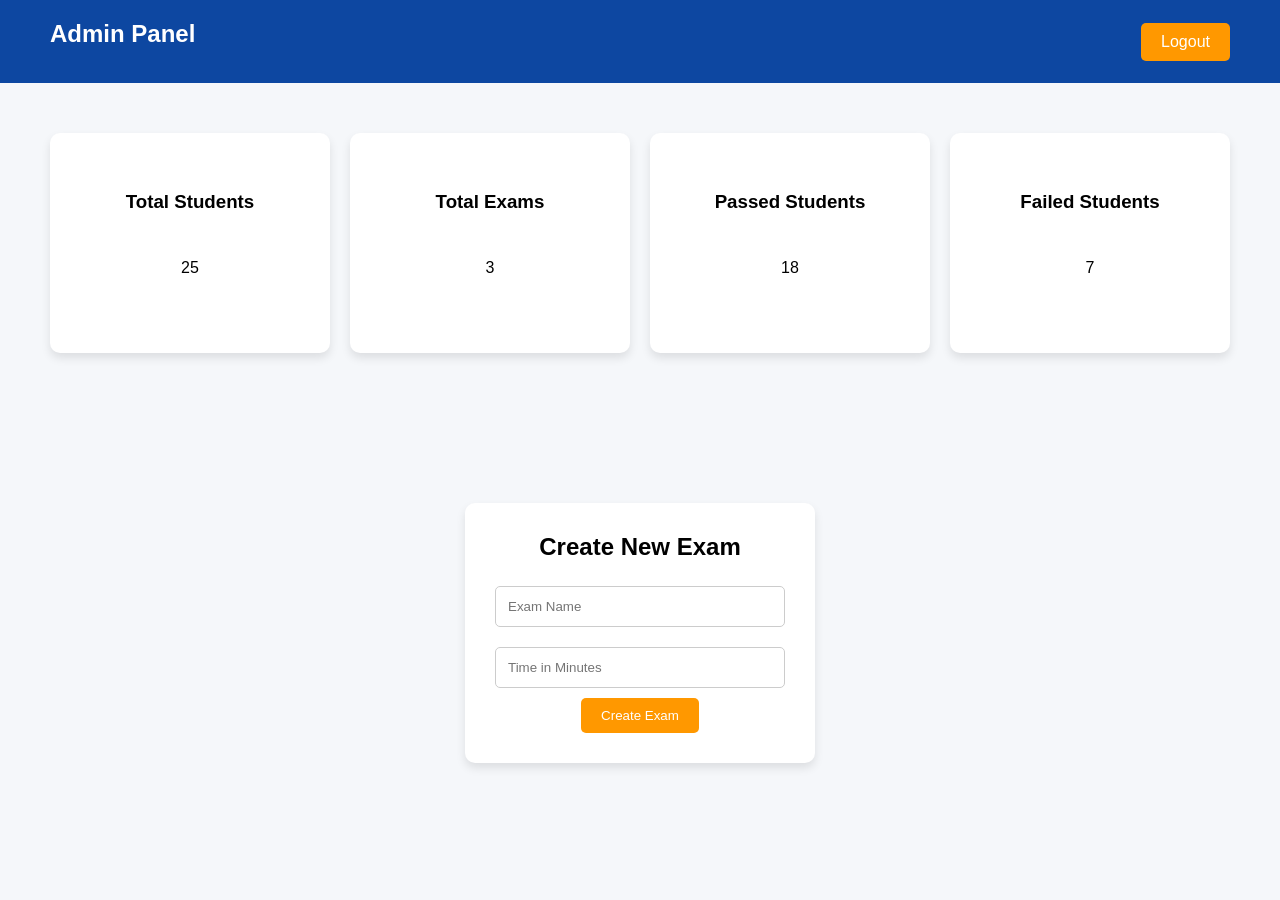
==== admin.html @ 2639d8a4 "Initial project upload" ====
<!-- admin.html -->
<!DOCTYPE html>
<html lang="en">
<head>
<meta charset="UTF-8">
<meta name="viewport" content="width=device-width, initial-scale=1.0">
<title>Admin Panel</title>
<link rel="stylesheet" href="style.css">
</head>
<body>

<nav>
<h2>Admin Panel</h2>
<a href="index.html" class="btn">Logout</a>
</nav>

<section class="features">

<div class="card">
<h3>Total Students</h3>
<p>25</p>
</div>

<div class="card">
<h3>Total Exams</h3>
<p>3</p>
</div>

<div class="card">
<h3>Passed Students</h3>
<p>18</p>
</div>

<div class="card">
<h3>Failed Students</h3>
<p>7</p>
</div>

</section>

<section class="login-box">
<h2>Create New Exam</h2>

<input type="text" placeholder="Exam Name">
<input type="number" placeholder="Time in Minutes">

<button class="btn">Create Exam</button>
</section>

</body>
</html>
---- style.css ----
/* style.css */

*{
margin:0;
padding:0;
box-sizing:border-box;
font-family:Arial, sans-serif;
}

body{
background:#f5f7fa;
}

nav{
display:flex;
justify-content:space-between;
align-items:center;
padding:20px 50px;
background:#0d47a1;
color:white;
}

.btn{
background:#ff9800;
padding:10px 20px;
color:white;
text-decoration:none;
border-radius:5px;
}

.hero{
height:80vh;
display:flex;
justify-content:center;
align-items:center;
text-align:center;
padding:20px;
background:linear-gradient(to right,#0d47a1,#1976d2);
color:white;
}

.hero h1{
font-size:42px;
margin-bottom:15px;
}

.hero p{
font-size:18px;
margin-bottom:20px;
}

.features{
display:grid;
grid-template-columns:repeat(auto-fit,minmax(250px,1fr));
gap:20px;
padding:50px;
}

.card{
background:white;
padding:25px;
border-radius:10px;
box-shadow:0 5px 10px rgba(0,0,0,0.1);
text-align:center;
min-height:220px;
display:flex;
flex-direction:column;
justify-content:center;
gap:12px;
}


.card p{
margin:15px 0;
line-height:1.6;
}

.card .btn{
margin-top:15px;
display:inline-block;
}

footer{
text-align:center;
padding:20px;
background:#0d47a1;
color:white;
margin-top:30px;
}

@media(max-width:768px){
nav{
padding:15px;
flex-direction:column;
gap:10px;
}

.hero h1{
font-size:30px;
}
}

/* style.css me ye add karo */

.login-box{
width:350px;
margin:100px auto;
background:white;
padding:30px;
border-radius:10px;
box-shadow:0 5px 10px rgba(0,0,0,0.1);
text-align:center;
}

.login-box input{
width:100%;
padding:12px;
margin:10px 0;
border:1px solid #ccc;
border-radius:5px;
}

.login-box button{
border:none;
cursor:pointer;
}

/* style.css me ye add karo */

.card:hover{
transform:translateY(-5px);
transition:0.3s;
}

input{
outline:none;
}

h2,h3{
margin-bottom:15px;
}

button{
border:none;
cursor:pointer;
}

.card-link{
text-decoration:none;
color:black;
display:block;
}

.pass-box{
position:relative;
width:100%;
}

.pass-box input{
width:100%;
padding:12px;
padding-right:45px;
margin:10px 0;
border:1px solid #ccc;
border-radius:5px;
}

.pass-box span{
position:absolute;
right:15px;
top:50%;
transform:translateY(-50%);
cursor:pointer;
font-size:18px;
user-select:none;
}

.exam-container{
max-width:800px;
margin:50px auto;
background:white;
padding:30px;
border-radius:12px;
box-shadow:0 5px 15px rgba(0,0,0,0.1);
}

.question-box{
margin-bottom:30px;
text-align:left;
}

.question-box h2{
font-size:24px;
margin-bottom:10px;
}

.question-box p{
font-size:18px;
margin-bottom:15px;
}

.question-box label{
display:block;
padding:10px 15px;
margin:10px 0;
background:#f5f7fa;
border-radius:8px;
cursor:pointer;
}

.question-box label:hover{
background:#e3f2fd;
}
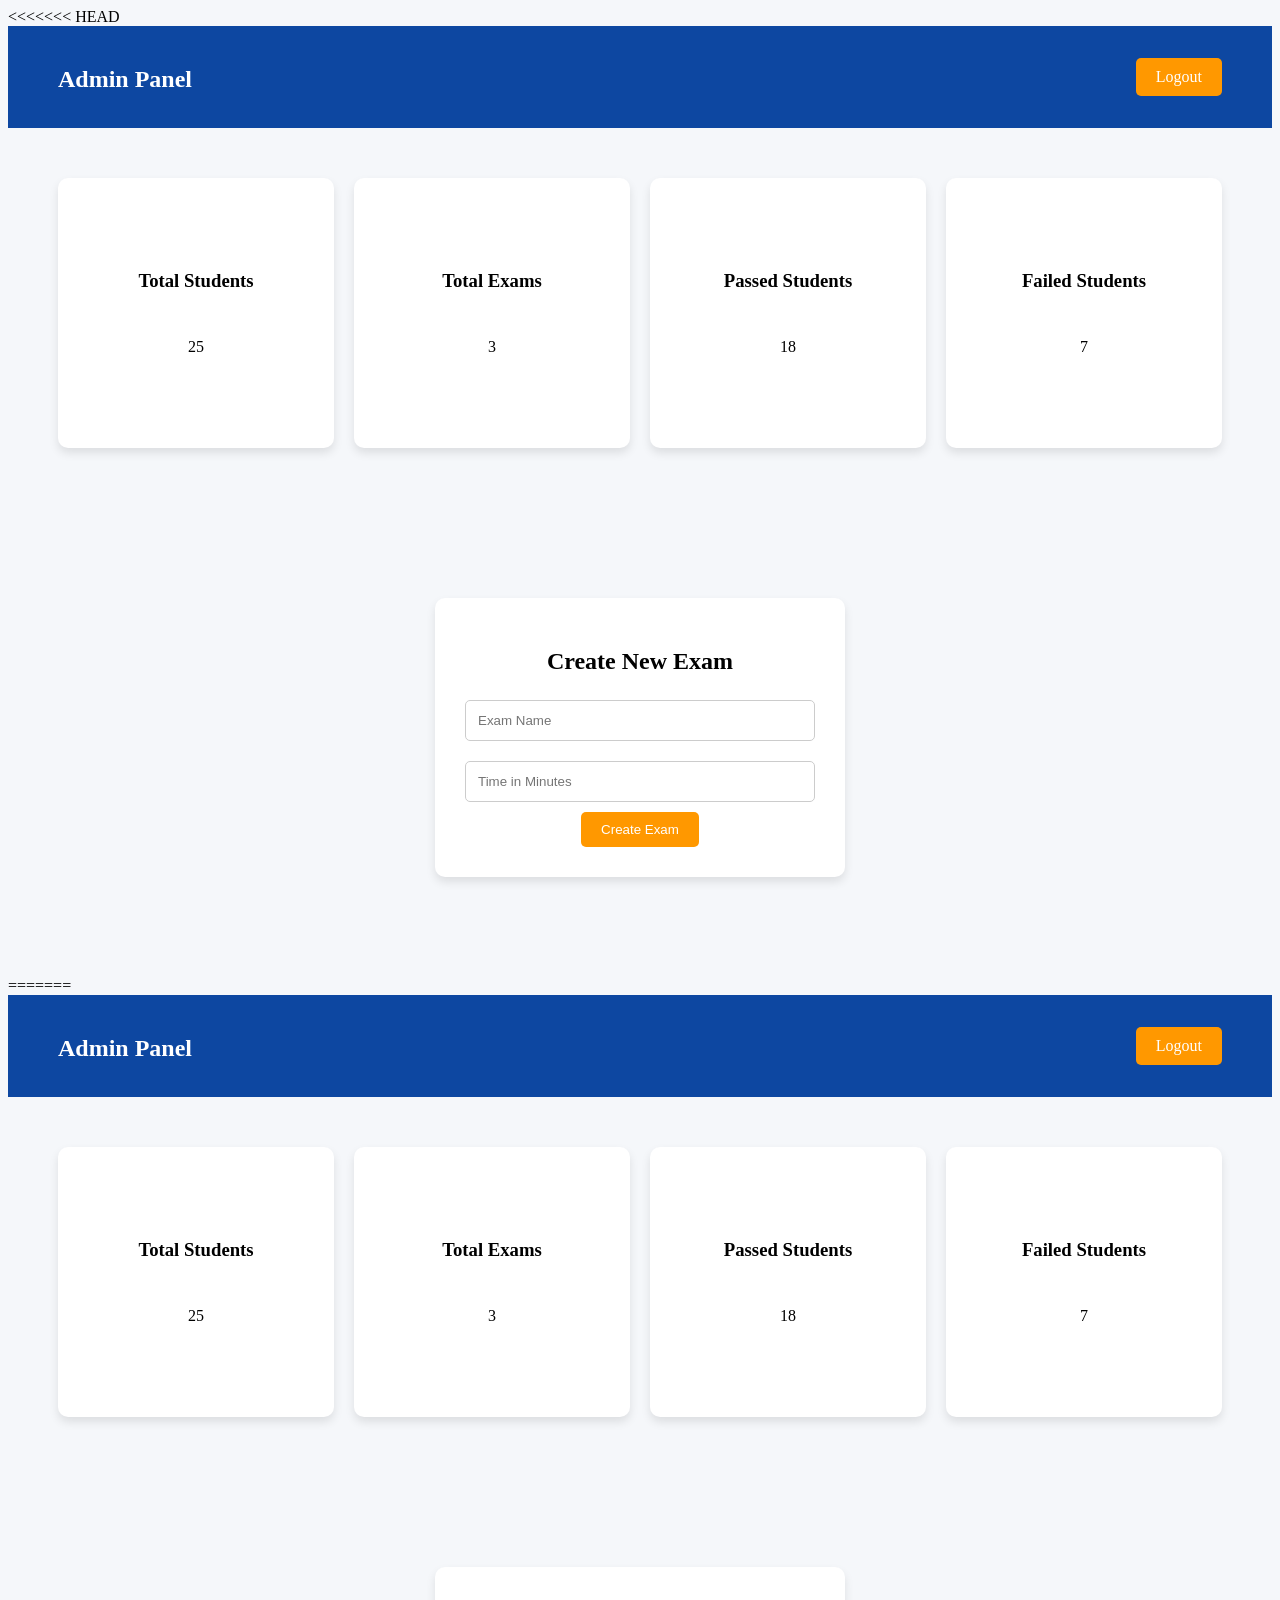
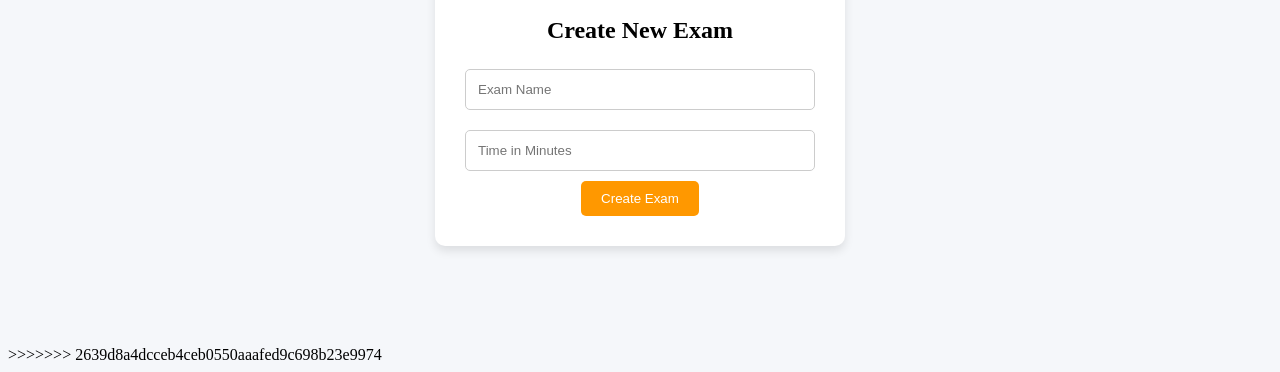
==== commit f511350a: "merge fix" ====
--- a/admin.html
+++ b/admin.html
@@ -1,51 +1,104 @@
-<!-- admin.html -->
-<!DOCTYPE html>
-<html lang="en">
-<head>
-<meta charset="UTF-8">
-<meta name="viewport" content="width=device-width, initial-scale=1.0">
-<title>Admin Panel</title>
-<link rel="stylesheet" href="style.css">
-</head>
-<body>
-
-<nav>
-<h2>Admin Panel</h2>
-<a href="index.html" class="btn">Logout</a>
-</nav>
-
-<section class="features">
-
-<div class="card">
-<h3>Total Students</h3>
-<p>25</p>
-</div>
-
-<div class="card">
-<h3>Total Exams</h3>
-<p>3</p>
-</div>
-
-<div class="card">
-<h3>Passed Students</h3>
-<p>18</p>
-</div>
-
-<div class="card">
-<h3>Failed Students</h3>
-<p>7</p>
-</div>
-
-</section>
-
-<section class="login-box">
-<h2>Create New Exam</h2>
-
-<input type="text" placeholder="Exam Name">
-<input type="number" placeholder="Time in Minutes">
-
-<button class="btn">Create Exam</button>
-</section>
-
-</body>
+<<<<<<< HEAD
+<!-- admin.html -->
+<!DOCTYPE html>
+<html lang="en">
+<head>
+<meta charset="UTF-8">
+<meta name="viewport" content="width=device-width, initial-scale=1.0">
+<title>Admin Panel</title>
+<link rel="stylesheet" href="style.css">
+</head>
+<body>
+
+<nav>
+<h2>Admin Panel</h2>
+<a href="index.html" class="btn">Logout</a>
+</nav>
+
+<section class="features">
+
+<div class="card">
+<h3>Total Students</h3>
+<p>25</p>
+</div>
+
+<div class="card">
+<h3>Total Exams</h3>
+<p>3</p>
+</div>
+
+<div class="card">
+<h3>Passed Students</h3>
+<p>18</p>
+</div>
+
+<div class="card">
+<h3>Failed Students</h3>
+<p>7</p>
+</div>
+
+</section>
+
+<section class="login-box">
+<h2>Create New Exam</h2>
+
+<input type="text" placeholder="Exam Name">
+<input type="number" placeholder="Time in Minutes">
+
+<button class="btn">Create Exam</button>
+</section>
+
+</body>
+=======
+<!-- admin.html -->
+<!DOCTYPE html>
+<html lang="en">
+<head>
+<meta charset="UTF-8">
+<meta name="viewport" content="width=device-width, initial-scale=1.0">
+<title>Admin Panel</title>
+<link rel="stylesheet" href="style.css">
+</head>
+<body>
+
+<nav>
+<h2>Admin Panel</h2>
+<a href="index.html" class="btn">Logout</a>
+</nav>
+
+<section class="features">
+
+<div class="card">
+<h3>Total Students</h3>
+<p>25</p>
+</div>
+
+<div class="card">
+<h3>Total Exams</h3>
+<p>3</p>
+</div>
+
+<div class="card">
+<h3>Passed Students</h3>
+<p>18</p>
+</div>
+
+<div class="card">
+<h3>Failed Students</h3>
+<p>7</p>
+</div>
+
+</section>
+
+<section class="login-box">
+<h2>Create New Exam</h2>
+
+<input type="text" placeholder="Exam Name">
+<input type="number" placeholder="Time in Minutes">
+
+<button class="btn">Create Exam</button>
+</section>
+
+</body>
+>>>>>>> 2639d8a4dcceb4ceb0550aaafed9c698b23e9974
 </html>
--- a/style.css
+++ b/style.css
@@ -1,213 +1,428 @@
-/* style.css */
-
-*{
-margin:0;
-padding:0;
-box-sizing:border-box;
-font-family:Arial, sans-serif;
-}
-
-body{
-background:#f5f7fa;
-}
-
-nav{
-display:flex;
-justify-content:space-between;
-align-items:center;
-padding:20px 50px;
-background:#0d47a1;
-color:white;
-}
-
-.btn{
-background:#ff9800;
-padding:10px 20px;
-color:white;
-text-decoration:none;
-border-radius:5px;
-}
-
-.hero{
-height:80vh;
-display:flex;
-justify-content:center;
-align-items:center;
-text-align:center;
-padding:20px;
-background:linear-gradient(to right,#0d47a1,#1976d2);
-color:white;
-}
-
-.hero h1{
-font-size:42px;
-margin-bottom:15px;
-}
-
-.hero p{
-font-size:18px;
-margin-bottom:20px;
-}
-
-.features{
-display:grid;
-grid-template-columns:repeat(auto-fit,minmax(250px,1fr));
-gap:20px;
-padding:50px;
-}
-
-.card{
-background:white;
-padding:25px;
-border-radius:10px;
-box-shadow:0 5px 10px rgba(0,0,0,0.1);
-text-align:center;
-min-height:220px;
-display:flex;
-flex-direction:column;
-justify-content:center;
-gap:12px;
-}
-
-
-.card p{
-margin:15px 0;
-line-height:1.6;
-}
-
-.card .btn{
-margin-top:15px;
-display:inline-block;
-}
-
-footer{
-text-align:center;
-padding:20px;
-background:#0d47a1;
-color:white;
-margin-top:30px;
-}
-
-@media(max-width:768px){
-nav{
-padding:15px;
-flex-direction:column;
-gap:10px;
-}
-
-.hero h1{
-font-size:30px;
-}
-}
-
-/* style.css me ye add karo */
-
-.login-box{
-width:350px;
-margin:100px auto;
-background:white;
-padding:30px;
-border-radius:10px;
-box-shadow:0 5px 10px rgba(0,0,0,0.1);
-text-align:center;
-}
-
-.login-box input{
-width:100%;
-padding:12px;
-margin:10px 0;
-border:1px solid #ccc;
-border-radius:5px;
-}
-
-.login-box button{
-border:none;
-cursor:pointer;
-}
-
-/* style.css me ye add karo */
-
-.card:hover{
-transform:translateY(-5px);
-transition:0.3s;
-}
-
-input{
-outline:none;
-}
-
-h2,h3{
-margin-bottom:15px;
-}
-
-button{
-border:none;
-cursor:pointer;
-}
-
-.card-link{
-text-decoration:none;
-color:black;
-display:block;
-}
-
-.pass-box{
-position:relative;
-width:100%;
-}
-
-.pass-box input{
-width:100%;
-padding:12px;
-padding-right:45px;
-margin:10px 0;
-border:1px solid #ccc;
-border-radius:5px;
-}
-
-.pass-box span{
-position:absolute;
-right:15px;
-top:50%;
-transform:translateY(-50%);
-cursor:pointer;
-font-size:18px;
-user-select:none;
-}
-
-.exam-container{
-max-width:800px;
-margin:50px auto;
-background:white;
-padding:30px;
-border-radius:12px;
-box-shadow:0 5px 15px rgba(0,0,0,0.1);
-}
-
-.question-box{
-margin-bottom:30px;
-text-align:left;
-}
-
-.question-box h2{
-font-size:24px;
-margin-bottom:10px;
-}
-
-.question-box p{
-font-size:18px;
-margin-bottom:15px;
-}
-
-.question-box label{
-display:block;
-padding:10px 15px;
-margin:10px 0;
-background:#f5f7fa;
-border-radius:8px;
-cursor:pointer;
-}
-
-.question-box label:hover{
-background:#e3f2fd;
+<<<<<<< HEAD
+/* style.css */
+
+*{
+margin:0;
+padding:0;
+box-sizing:border-box;
+font-family:Arial, sans-serif;
+}
+
+body{
+background:#f5f7fa;
+}
+
+nav{
+display:flex;
+justify-content:space-between;
+align-items:center;
+padding:20px 50px;
+background:#0d47a1;
+color:white;
+}
+
+.btn{
+background:#ff9800;
+padding:10px 20px;
+color:white;
+text-decoration:none;
+border-radius:5px;
+}
+
+.hero{
+height:80vh;
+display:flex;
+justify-content:center;
+align-items:center;
+text-align:center;
+padding:20px;
+background:linear-gradient(to right,#0d47a1,#1976d2);
+color:white;
+}
+
+.hero h1{
+font-size:42px;
+margin-bottom:15px;
+}
+
+.hero p{
+font-size:18px;
+margin-bottom:20px;
+}
+
+.features{
+display:grid;
+grid-template-columns:repeat(auto-fit,minmax(250px,1fr));
+gap:20px;
+padding:50px;
+}
+
+.card{
+background:white;
+padding:25px;
+border-radius:10px;
+box-shadow:0 5px 10px rgba(0,0,0,0.1);
+text-align:center;
+min-height:220px;
+display:flex;
+flex-direction:column;
+justify-content:center;
+gap:12px;
+}
+
+
+.card p{
+margin:15px 0;
+line-height:1.6;
+}
+
+.card .btn{
+margin-top:15px;
+display:inline-block;
+}
+
+footer{
+text-align:center;
+padding:20px;
+background:#0d47a1;
+color:white;
+margin-top:30px;
+}
+
+@media(max-width:768px){
+nav{
+padding:15px;
+flex-direction:column;
+gap:10px;
+}
+
+.hero h1{
+font-size:30px;
+}
+}
+
+/* style.css me ye add karo */
+
+.login-box{
+width:350px;
+margin:100px auto;
+background:white;
+padding:30px;
+border-radius:10px;
+box-shadow:0 5px 10px rgba(0,0,0,0.1);
+text-align:center;
+}
+
+.login-box input{
+width:100%;
+padding:12px;
+margin:10px 0;
+border:1px solid #ccc;
+border-radius:5px;
+}
+
+.login-box button{
+border:none;
+cursor:pointer;
+}
+
+/* style.css me ye add karo */
+
+.card:hover{
+transform:translateY(-5px);
+transition:0.3s;
+}
+
+input{
+outline:none;
+}
+
+h2,h3{
+margin-bottom:15px;
+}
+
+button{
+border:none;
+cursor:pointer;
+}
+
+.card-link{
+text-decoration:none;
+color:black;
+display:block;
+}
+
+.pass-box{
+position:relative;
+width:100%;
+}
+
+.pass-box input{
+width:100%;
+padding:12px;
+padding-right:45px;
+margin:10px 0;
+border:1px solid #ccc;
+border-radius:5px;
+}
+
+.pass-box span{
+position:absolute;
+right:15px;
+top:50%;
+transform:translateY(-50%);
+cursor:pointer;
+font-size:18px;
+user-select:none;
+}
+
+.exam-container{
+max-width:800px;
+margin:50px auto;
+background:white;
+padding:30px;
+border-radius:12px;
+box-shadow:0 5px 15px rgba(0,0,0,0.1);
+}
+
+.question-box{
+margin-bottom:30px;
+text-align:left;
+}
+
+.question-box h2{
+font-size:24px;
+margin-bottom:10px;
+}
+
+.question-box p{
+font-size:18px;
+margin-bottom:15px;
+}
+
+.question-box label{
+display:block;
+padding:10px 15px;
+margin:10px 0;
+background:#f5f7fa;
+border-radius:8px;
+cursor:pointer;
+}
+
+.question-box label:hover{
+background:#e3f2fd;
+=======
+/* style.css */
+
+*{
+margin:0;
+padding:0;
+box-sizing:border-box;
+font-family:Arial, sans-serif;
+}
+
+body{
+background:#f5f7fa;
+}
+
+nav{
+display:flex;
+justify-content:space-between;
+align-items:center;
+padding:20px 50px;
+background:#0d47a1;
+color:white;
+}
+
+.btn{
+background:#ff9800;
+padding:10px 20px;
+color:white;
+text-decoration:none;
+border-radius:5px;
+}
+
+.hero{
+height:80vh;
+display:flex;
+justify-content:center;
+align-items:center;
+text-align:center;
+padding:20px;
+background:linear-gradient(to right,#0d47a1,#1976d2);
+color:white;
+}
+
+.hero h1{
+font-size:42px;
+margin-bottom:15px;
+}
+
+.hero p{
+font-size:18px;
+margin-bottom:20px;
+}
+
+.features{
+display:grid;
+grid-template-columns:repeat(auto-fit,minmax(250px,1fr));
+gap:20px;
+padding:50px;
+}
+
+.card{
+background:white;
+padding:25px;
+border-radius:10px;
+box-shadow:0 5px 10px rgba(0,0,0,0.1);
+text-align:center;
+min-height:220px;
+display:flex;
+flex-direction:column;
+justify-content:center;
+gap:12px;
+}
+
+
+.card p{
+margin:15px 0;
+line-height:1.6;
+}
+
+.card .btn{
+margin-top:15px;
+display:inline-block;
+}
+
+footer{
+text-align:center;
+padding:20px;
+background:#0d47a1;
+color:white;
+margin-top:30px;
+}
+
+@media(max-width:768px){
+nav{
+padding:15px;
+flex-direction:column;
+gap:10px;
+}
+
+.hero h1{
+font-size:30px;
+}
+}
+
+/* style.css me ye add karo */
+
+.login-box{
+width:350px;
+margin:100px auto;
+background:white;
+padding:30px;
+border-radius:10px;
+box-shadow:0 5px 10px rgba(0,0,0,0.1);
+text-align:center;
+}
+
+.login-box input{
+width:100%;
+padding:12px;
+margin:10px 0;
+border:1px solid #ccc;
+border-radius:5px;
+}
+
+.login-box button{
+border:none;
+cursor:pointer;
+}
+
+/* style.css me ye add karo */
+
+.card:hover{
+transform:translateY(-5px);
+transition:0.3s;
+}
+
+input{
+outline:none;
+}
+
+h2,h3{
+margin-bottom:15px;
+}
+
+button{
+border:none;
+cursor:pointer;
+}
+
+.card-link{
+text-decoration:none;
+color:black;
+display:block;
+}
+
+.pass-box{
+position:relative;
+width:100%;
+}
+
+.pass-box input{
+width:100%;
+padding:12px;
+padding-right:45px;
+margin:10px 0;
+border:1px solid #ccc;
+border-radius:5px;
+}
+
+.pass-box span{
+position:absolute;
+right:15px;
+top:50%;
+transform:translateY(-50%);
+cursor:pointer;
+font-size:18px;
+user-select:none;
+}
+
+.exam-container{
+max-width:800px;
+margin:50px auto;
+background:white;
+padding:30px;
+border-radius:12px;
+box-shadow:0 5px 15px rgba(0,0,0,0.1);
+}
+
+.question-box{
+margin-bottom:30px;
+text-align:left;
+}
+
+.question-box h2{
+font-size:24px;
+margin-bottom:10px;
+}
+
+.question-box p{
+font-size:18px;
+margin-bottom:15px;
+}
+
+.question-box label{
+display:block;
+padding:10px 15px;
+margin:10px 0;
+background:#f5f7fa;
+border-radius:8px;
+cursor:pointer;
+}
+
+.question-box label:hover{
+background:#e3f2fd;
+>>>>>>> 2639d8a4dcceb4ceb0550aaafed9c698b23e9974
 }
--- a/style.css
+++ b/style.css
@@ -1,213 +1,428 @@
-/* style.css */
-
-*{
-margin:0;
-padding:0;
-box-sizing:border-box;
-font-family:Arial, sans-serif;
-}
-
-body{
-background:#f5f7fa;
-}
-
-nav{
-display:flex;
-justify-content:space-between;
-align-items:center;
-padding:20px 50px;
-background:#0d47a1;
-color:white;
-}
-
-.btn{
-background:#ff9800;
-padding:10px 20px;
-color:white;
-text-decoration:none;
-border-radius:5px;
-}
-
-.hero{
-height:80vh;
-display:flex;
-justify-content:center;
-align-items:center;
-text-align:center;
-padding:20px;
-background:linear-gradient(to right,#0d47a1,#1976d2);
-color:white;
-}
-
-.hero h1{
-font-size:42px;
-margin-bottom:15px;
-}
-
-.hero p{
-font-size:18px;
-margin-bottom:20px;
-}
-
-.features{
-display:grid;
-grid-template-columns:repeat(auto-fit,minmax(250px,1fr));
-gap:20px;
-padding:50px;
-}
-
-.card{
-background:white;
-padding:25px;
-border-radius:10px;
-box-shadow:0 5px 10px rgba(0,0,0,0.1);
-text-align:center;
-min-height:220px;
-display:flex;
-flex-direction:column;
-justify-content:center;
-gap:12px;
-}
-
-
-.card p{
-margin:15px 0;
-line-height:1.6;
-}
-
-.card .btn{
-margin-top:15px;
-display:inline-block;
-}
-
-footer{
-text-align:center;
-padding:20px;
-background:#0d47a1;
-color:white;
-margin-top:30px;
-}
-
-@media(max-width:768px){
-nav{
-padding:15px;
-flex-direction:column;
-gap:10px;
-}
-
-.hero h1{
-font-size:30px;
-}
-}
-
-/* style.css me ye add karo */
-
-.login-box{
-width:350px;
-margin:100px auto;
-background:white;
-padding:30px;
-border-radius:10px;
-box-shadow:0 5px 10px rgba(0,0,0,0.1);
-text-align:center;
-}
-
-.login-box input{
-width:100%;
-padding:12px;
-margin:10px 0;
-border:1px solid #ccc;
-border-radius:5px;
-}
-
-.login-box button{
-border:none;
-cursor:pointer;
-}
-
-/* style.css me ye add karo */
-
-.card:hover{
-transform:translateY(-5px);
-transition:0.3s;
-}
-
-input{
-outline:none;
-}
-
-h2,h3{
-margin-bottom:15px;
-}
-
-button{
-border:none;
-cursor:pointer;
-}
-
-.card-link{
-text-decoration:none;
-color:black;
-display:block;
-}
-
-.pass-box{
-position:relative;
-width:100%;
-}
-
-.pass-box input{
-width:100%;
-padding:12px;
-padding-right:45px;
-margin:10px 0;
-border:1px solid #ccc;
-border-radius:5px;
-}
-
-.pass-box span{
-position:absolute;
-right:15px;
-top:50%;
-transform:translateY(-50%);
-cursor:pointer;
-font-size:18px;
-user-select:none;
-}
-
-.exam-container{
-max-width:800px;
-margin:50px auto;
-background:white;
-padding:30px;
-border-radius:12px;
-box-shadow:0 5px 15px rgba(0,0,0,0.1);
-}
-
-.question-box{
-margin-bottom:30px;
-text-align:left;
-}
-
-.question-box h2{
-font-size:24px;
-margin-bottom:10px;
-}
-
-.question-box p{
-font-size:18px;
-margin-bottom:15px;
-}
-
-.question-box label{
-display:block;
-padding:10px 15px;
-margin:10px 0;
-background:#f5f7fa;
-border-radius:8px;
-cursor:pointer;
-}
-
-.question-box label:hover{
-background:#e3f2fd;
+<<<<<<< HEAD
+/* style.css */
+
+*{
+margin:0;
+padding:0;
+box-sizing:border-box;
+font-family:Arial, sans-serif;
+}
+
+body{
+background:#f5f7fa;
+}
+
+nav{
+display:flex;
+justify-content:space-between;
+align-items:center;
+padding:20px 50px;
+background:#0d47a1;
+color:white;
+}
+
+.btn{
+background:#ff9800;
+padding:10px 20px;
+color:white;
+text-decoration:none;
+border-radius:5px;
+}
+
+.hero{
+height:80vh;
+display:flex;
+justify-content:center;
+align-items:center;
+text-align:center;
+padding:20px;
+background:linear-gradient(to right,#0d47a1,#1976d2);
+color:white;
+}
+
+.hero h1{
+font-size:42px;
+margin-bottom:15px;
+}
+
+.hero p{
+font-size:18px;
+margin-bottom:20px;
+}
+
+.features{
+display:grid;
+grid-template-columns:repeat(auto-fit,minmax(250px,1fr));
+gap:20px;
+padding:50px;
+}
+
+.card{
+background:white;
+padding:25px;
+border-radius:10px;
+box-shadow:0 5px 10px rgba(0,0,0,0.1);
+text-align:center;
+min-height:220px;
+display:flex;
+flex-direction:column;
+justify-content:center;
+gap:12px;
+}
+
+
+.card p{
+margin:15px 0;
+line-height:1.6;
+}
+
+.card .btn{
+margin-top:15px;
+display:inline-block;
+}
+
+footer{
+text-align:center;
+padding:20px;
+background:#0d47a1;
+color:white;
+margin-top:30px;
+}
+
+@media(max-width:768px){
+nav{
+padding:15px;
+flex-direction:column;
+gap:10px;
+}
+
+.hero h1{
+font-size:30px;
+}
+}
+
+/* style.css me ye add karo */
+
+.login-box{
+width:350px;
+margin:100px auto;
+background:white;
+padding:30px;
+border-radius:10px;
+box-shadow:0 5px 10px rgba(0,0,0,0.1);
+text-align:center;
+}
+
+.login-box input{
+width:100%;
+padding:12px;
+margin:10px 0;
+border:1px solid #ccc;
+border-radius:5px;
+}
+
+.login-box button{
+border:none;
+cursor:pointer;
+}
+
+/* style.css me ye add karo */
+
+.card:hover{
+transform:translateY(-5px);
+transition:0.3s;
+}
+
+input{
+outline:none;
+}
+
+h2,h3{
+margin-bottom:15px;
+}
+
+button{
+border:none;
+cursor:pointer;
+}
+
+.card-link{
+text-decoration:none;
+color:black;
+display:block;
+}
+
+.pass-box{
+position:relative;
+width:100%;
+}
+
+.pass-box input{
+width:100%;
+padding:12px;
+padding-right:45px;
+margin:10px 0;
+border:1px solid #ccc;
+border-radius:5px;
+}
+
+.pass-box span{
+position:absolute;
+right:15px;
+top:50%;
+transform:translateY(-50%);
+cursor:pointer;
+font-size:18px;
+user-select:none;
+}
+
+.exam-container{
+max-width:800px;
+margin:50px auto;
+background:white;
+padding:30px;
+border-radius:12px;
+box-shadow:0 5px 15px rgba(0,0,0,0.1);
+}
+
+.question-box{
+margin-bottom:30px;
+text-align:left;
+}
+
+.question-box h2{
+font-size:24px;
+margin-bottom:10px;
+}
+
+.question-box p{
+font-size:18px;
+margin-bottom:15px;
+}
+
+.question-box label{
+display:block;
+padding:10px 15px;
+margin:10px 0;
+background:#f5f7fa;
+border-radius:8px;
+cursor:pointer;
+}
+
+.question-box label:hover{
+background:#e3f2fd;
+=======
+/* style.css */
+
+*{
+margin:0;
+padding:0;
+box-sizing:border-box;
+font-family:Arial, sans-serif;
+}
+
+body{
+background:#f5f7fa;
+}
+
+nav{
+display:flex;
+justify-content:space-between;
+align-items:center;
+padding:20px 50px;
+background:#0d47a1;
+color:white;
+}
+
+.btn{
+background:#ff9800;
+padding:10px 20px;
+color:white;
+text-decoration:none;
+border-radius:5px;
+}
+
+.hero{
+height:80vh;
+display:flex;
+justify-content:center;
+align-items:center;
+text-align:center;
+padding:20px;
+background:linear-gradient(to right,#0d47a1,#1976d2);
+color:white;
+}
+
+.hero h1{
+font-size:42px;
+margin-bottom:15px;
+}
+
+.hero p{
+font-size:18px;
+margin-bottom:20px;
+}
+
+.features{
+display:grid;
+grid-template-columns:repeat(auto-fit,minmax(250px,1fr));
+gap:20px;
+padding:50px;
+}
+
+.card{
+background:white;
+padding:25px;
+border-radius:10px;
+box-shadow:0 5px 10px rgba(0,0,0,0.1);
+text-align:center;
+min-height:220px;
+display:flex;
+flex-direction:column;
+justify-content:center;
+gap:12px;
+}
+
+
+.card p{
+margin:15px 0;
+line-height:1.6;
+}
+
+.card .btn{
+margin-top:15px;
+display:inline-block;
+}
+
+footer{
+text-align:center;
+padding:20px;
+background:#0d47a1;
+color:white;
+margin-top:30px;
+}
+
+@media(max-width:768px){
+nav{
+padding:15px;
+flex-direction:column;
+gap:10px;
+}
+
+.hero h1{
+font-size:30px;
+}
+}
+
+/* style.css me ye add karo */
+
+.login-box{
+width:350px;
+margin:100px auto;
+background:white;
+padding:30px;
+border-radius:10px;
+box-shadow:0 5px 10px rgba(0,0,0,0.1);
+text-align:center;
+}
+
+.login-box input{
+width:100%;
+padding:12px;
+margin:10px 0;
+border:1px solid #ccc;
+border-radius:5px;
+}
+
+.login-box button{
+border:none;
+cursor:pointer;
+}
+
+/* style.css me ye add karo */
+
+.card:hover{
+transform:translateY(-5px);
+transition:0.3s;
+}
+
+input{
+outline:none;
+}
+
+h2,h3{
+margin-bottom:15px;
+}
+
+button{
+border:none;
+cursor:pointer;
+}
+
+.card-link{
+text-decoration:none;
+color:black;
+display:block;
+}
+
+.pass-box{
+position:relative;
+width:100%;
+}
+
+.pass-box input{
+width:100%;
+padding:12px;
+padding-right:45px;
+margin:10px 0;
+border:1px solid #ccc;
+border-radius:5px;
+}
+
+.pass-box span{
+position:absolute;
+right:15px;
+top:50%;
+transform:translateY(-50%);
+cursor:pointer;
+font-size:18px;
+user-select:none;
+}
+
+.exam-container{
+max-width:800px;
+margin:50px auto;
+background:white;
+padding:30px;
+border-radius:12px;
+box-shadow:0 5px 15px rgba(0,0,0,0.1);
+}
+
+.question-box{
+margin-bottom:30px;
+text-align:left;
+}
+
+.question-box h2{
+font-size:24px;
+margin-bottom:10px;
+}
+
+.question-box p{
+font-size:18px;
+margin-bottom:15px;
+}
+
+.question-box label{
+display:block;
+padding:10px 15px;
+margin:10px 0;
+background:#f5f7fa;
+border-radius:8px;
+cursor:pointer;
+}
+
+.question-box label:hover{
+background:#e3f2fd;
+>>>>>>> 2639d8a4dcceb4ceb0550aaafed9c698b23e9974
 }
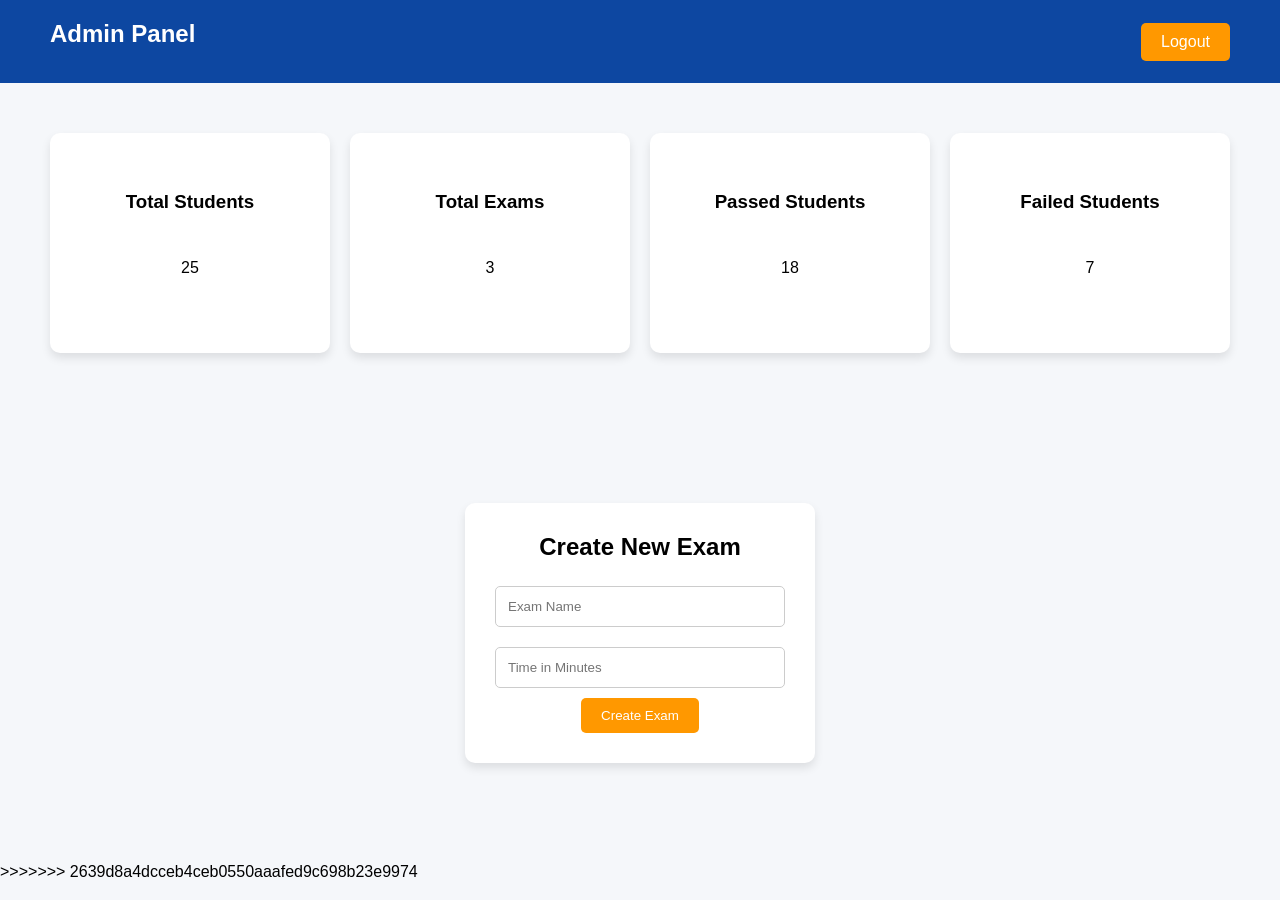
==== commit 93afe633: "Change a top head code" ====
--- a/admin.html
+++ b/admin.html
@@ -1,55 +1,3 @@
-<<<<<<< HEAD
-<!-- admin.html -->
-<!DOCTYPE html>
-<html lang="en">
-<head>
-<meta charset="UTF-8">
-<meta name="viewport" content="width=device-width, initial-scale=1.0">
-<title>Admin Panel</title>
-<link rel="stylesheet" href="style.css">
-</head>
-<body>
-
-<nav>
-<h2>Admin Panel</h2>
-<a href="index.html" class="btn">Logout</a>
-</nav>
-
-<section class="features">
-
-<div class="card">
-<h3>Total Students</h3>
-<p>25</p>
-</div>
-
-<div class="card">
-<h3>Total Exams</h3>
-<p>3</p>
-</div>
-
-<div class="card">
-<h3>Passed Students</h3>
-<p>18</p>
-</div>
-
-<div class="card">
-<h3>Failed Students</h3>
-<p>7</p>
-</div>
-
-</section>
-
-<section class="login-box">
-<h2>Create New Exam</h2>
-
-<input type="text" placeholder="Exam Name">
-<input type="number" placeholder="Time in Minutes">
-
-<button class="btn">Create Exam</button>
-</section>
-
-</body>
-=======
 <!-- admin.html -->
 <!DOCTYPE html>
 <html lang="en">
--- a/style.css
+++ b/style.css
@@ -1,6 +1,3 @@
-<<<<<<< HEAD
-/* style.css */
-
 *{
 margin:0;
 padding:0;
@@ -211,8 +208,7 @@
 
 .question-box label:hover{
 background:#e3f2fd;
-=======
-/* style.css */
+}
 
 *{
 margin:0;
@@ -424,5 +420,4 @@
 
 .question-box label:hover{
 background:#e3f2fd;
->>>>>>> 2639d8a4dcceb4ceb0550aaafed9c698b23e9974
 }
